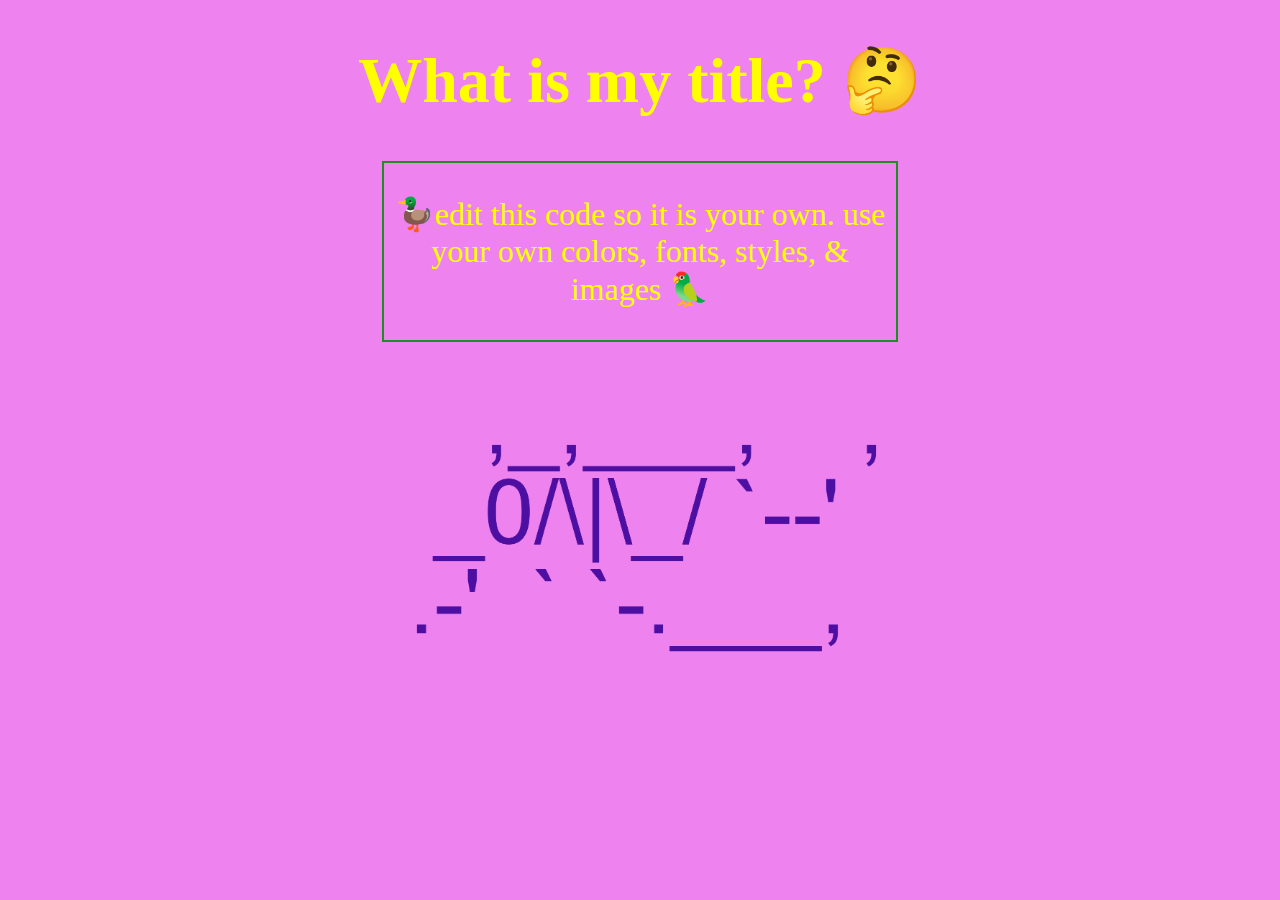
==== css-diner/index.html @ 657cce48 "added diner" ====
<!DOCTYPE html>
<html lang="en">

<head>
  <meta name="viewport" content="width=device-width, initial-scale=1">
  <link rel="stylesheet" type="text/css" href="style.css">
  <title>My Sweet Page</title>
</head>

<body>
  <h1>What is my title? 🤔</h2>
    <div class="my-fun-class">
      <p> 🦆edit this code so it is your own. use your own colors, fonts, styles, & images 🦜</p>
    </div>
    <img src="images/zap.png">


</body>

</html>
---- css-diner/style.css ----
/* This is default helpul CSS to include - dont edit this part unless... you want to */
html,
body {
  margin: 0;
  padding: 0;
}

*, *:before, *:after {
  box-sizing: inherit;
}
/* THE END of default helpful basic CSS to include. EDIT the stuff BELOW this line*/

@font-face {
  font-family: 'violet';
  src: url('./fonts/VioletSans-Regular.woff') format('woff');
  font-weight: normal;
  font-style: normal;
}

body {
  background-color: violet;
  color: yellow;
  text-align: center;
  font-size: 2em;
}

.my-fun-class {
  width: 40%;
  border: 2px solid forestgreen;
  display: block;
  margin: auto;
}

img {
  width: 40%;
  padding: 2em;
}
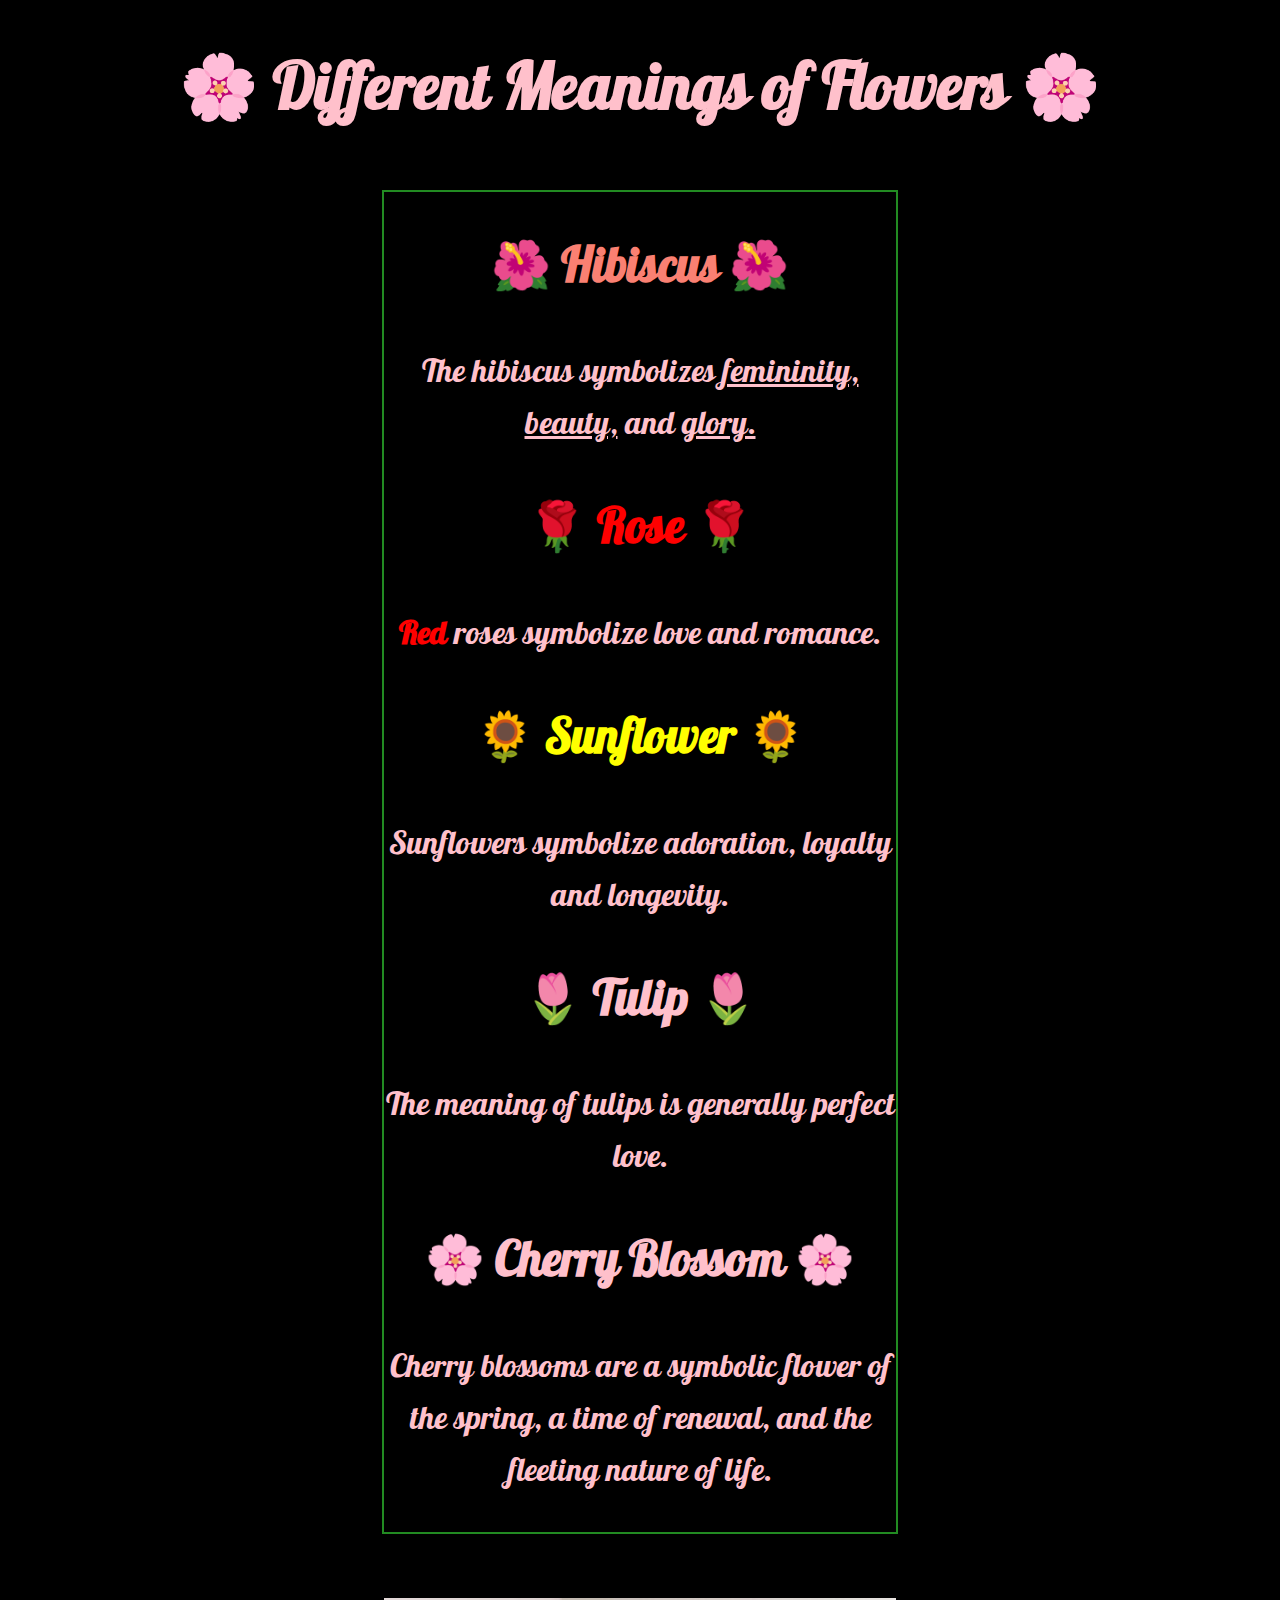
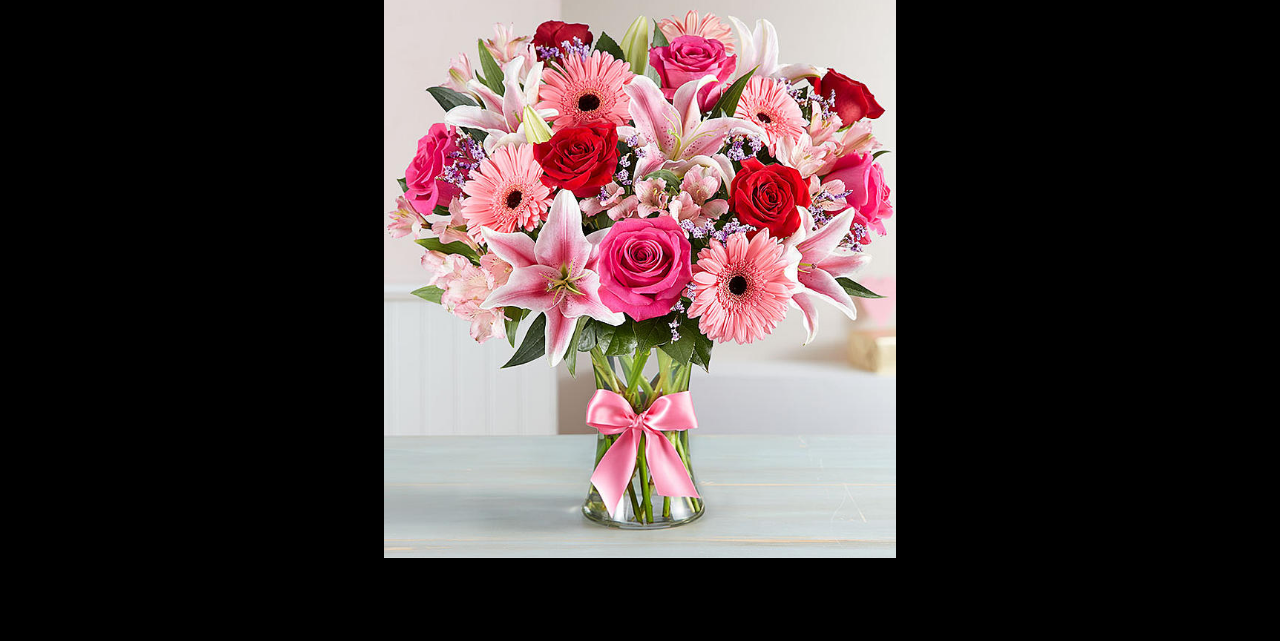
==== commit 2ed69f3a: "added lvl 3" ====
--- a/css-diner/index.html
+++ b/css-diner/index.html
@@ -4,15 +4,25 @@
 <head>
   <meta name="viewport" content="width=device-width, initial-scale=1">
   <link rel="stylesheet" type="text/css" href="style.css">
-  <title>My Sweet Page</title>
+  <title>Katrina's Flower Garden</title>
+  <link href="https://fonts.googleapis.com/css?family=Galada&display=swap" rel="stylesheet">
 </head>
 
 <body>
-  <h1>What is my title? 🤔</h2>
+  <h1>🌸 Different Meanings of Flowers 🌸</h2>
     <div class="my-fun-class">
-      <p> 🦆edit this code so it is your own. use your own colors, fonts, styles, & images 🦜</p>
+      <h2 id="hib"> 🌺 Hibiscus 🌺</h2>
+      <p> The hibiscus symbolizes <u> femininity, beauty,</u> and <u> glory. </u> </p>
+      <h2 id="rose"> 🌹 Rose 🌹 </h2>
+      <p> <b> Red </b> roses symbolize love and romance. </p>
+      <h2 id="sunflower"> 🌻 Sunflower 🌻</h2>
+      <p > Sunflowers symbolize adoration, loyalty and longevity. </p>
+      <h2> 🌷 Tulip 🌷 </h2>
+      <p> The meaning of tulips is generally perfect love. </p>
+      <h2> 🌸 Cherry Blossom 🌸</h2>
+      <p> Cherry blossoms are a symbolic flower of the spring, a time of renewal, and the fleeting nature of life.  </p>
     </div>
-    <img src="images/zap.png">
+    <img src="images/flowers.jpg">
 
 
 </body>
--- a/css-diner/style.css
+++ b/css-diner/style.css
@@ -11,18 +11,19 @@
 }
 /* THE END of default helpful basic CSS to include. EDIT the stuff BELOW this line*/
 
-@font-face {
+/* @font-face {
   font-family: 'violet';
   src: url('./fonts/VioletSans-Regular.woff') format('woff');
   font-weight: normal;
   font-style: normal;
-}
+} */
 
 body {
-  background-color: violet;
-  color: yellow;
+  background-color: black;
+  color: pink;
   text-align: center;
   font-size: 2em;
+  font-family: 'Galada', cursive;
 }
 
 .my-fun-class {
@@ -36,3 +37,19 @@
   width: 40%;
   padding: 2em;
 }
+
+/* level 3 */
+#sunflower{
+  color:yellow;
+}
+
+#rose{
+  color:red;
+}
+
+#hib{
+  color:salmon;
+}
+b{
+  color: red;
+}
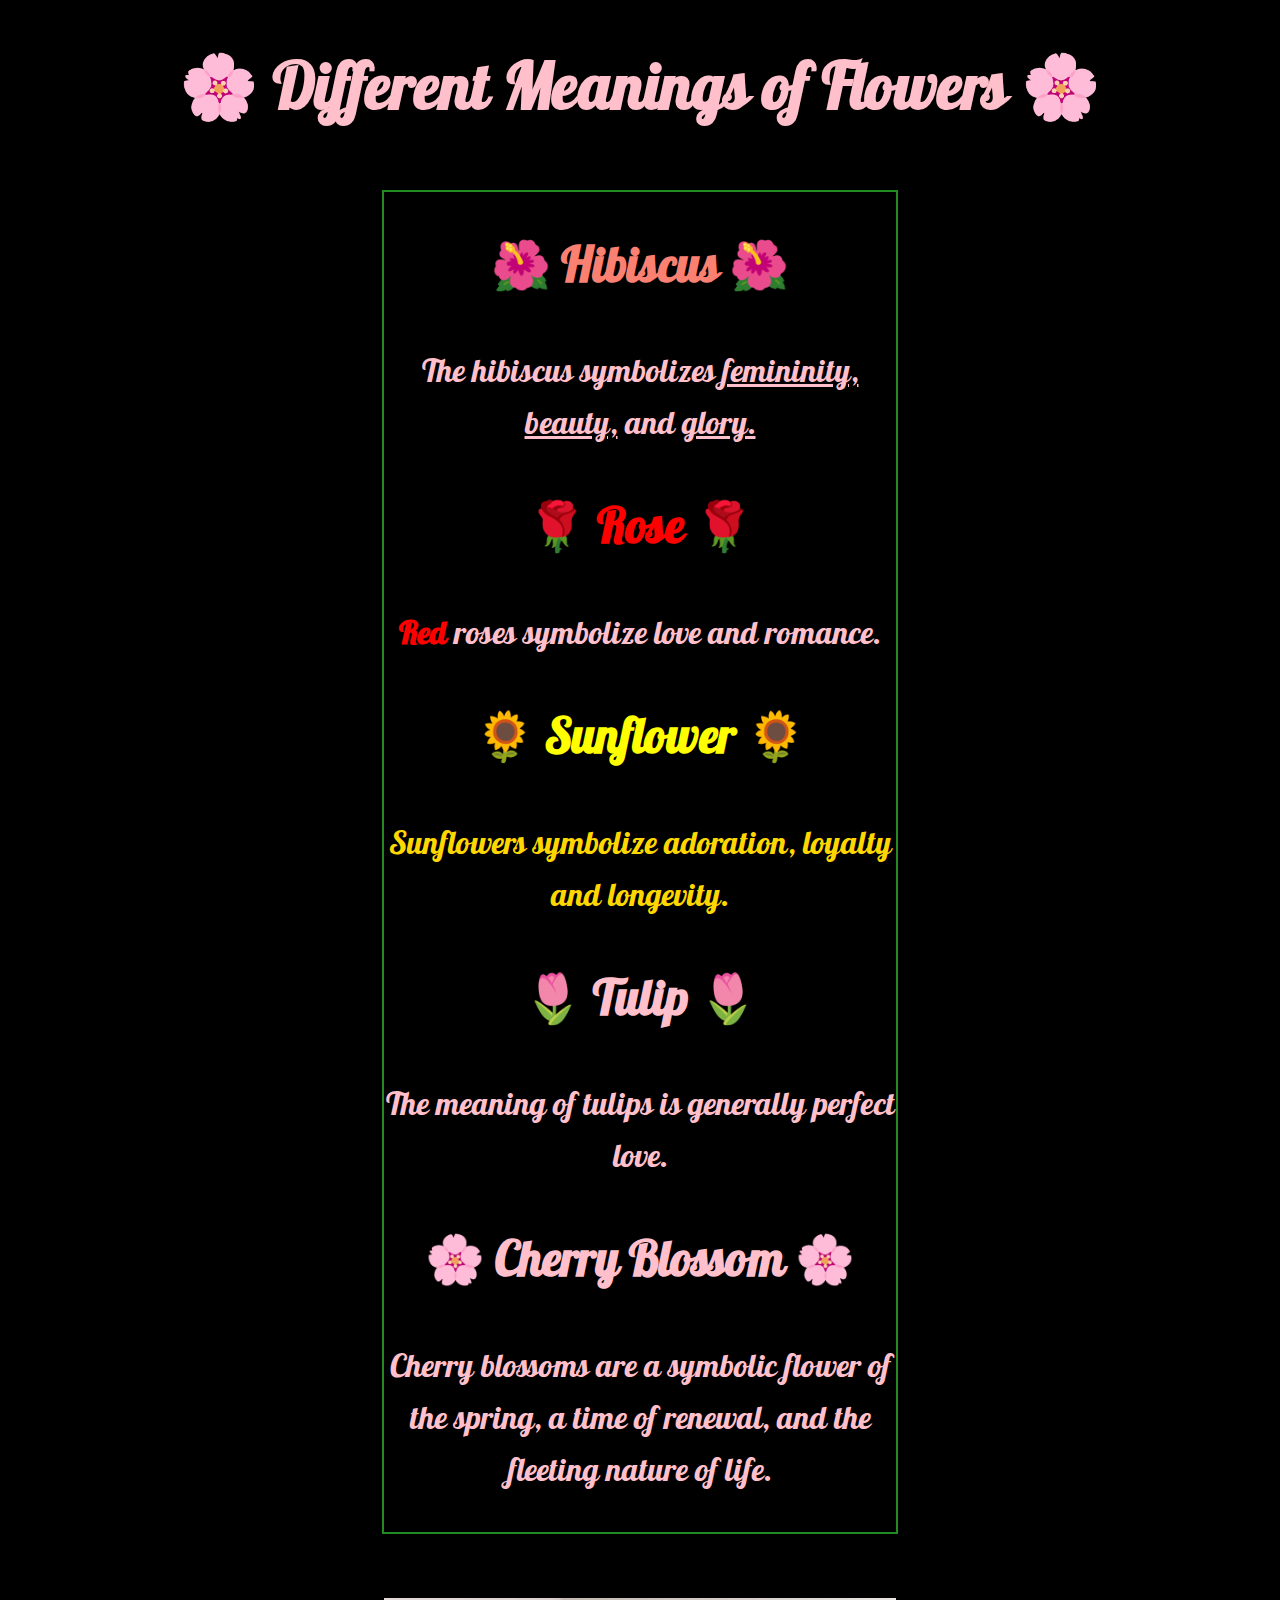
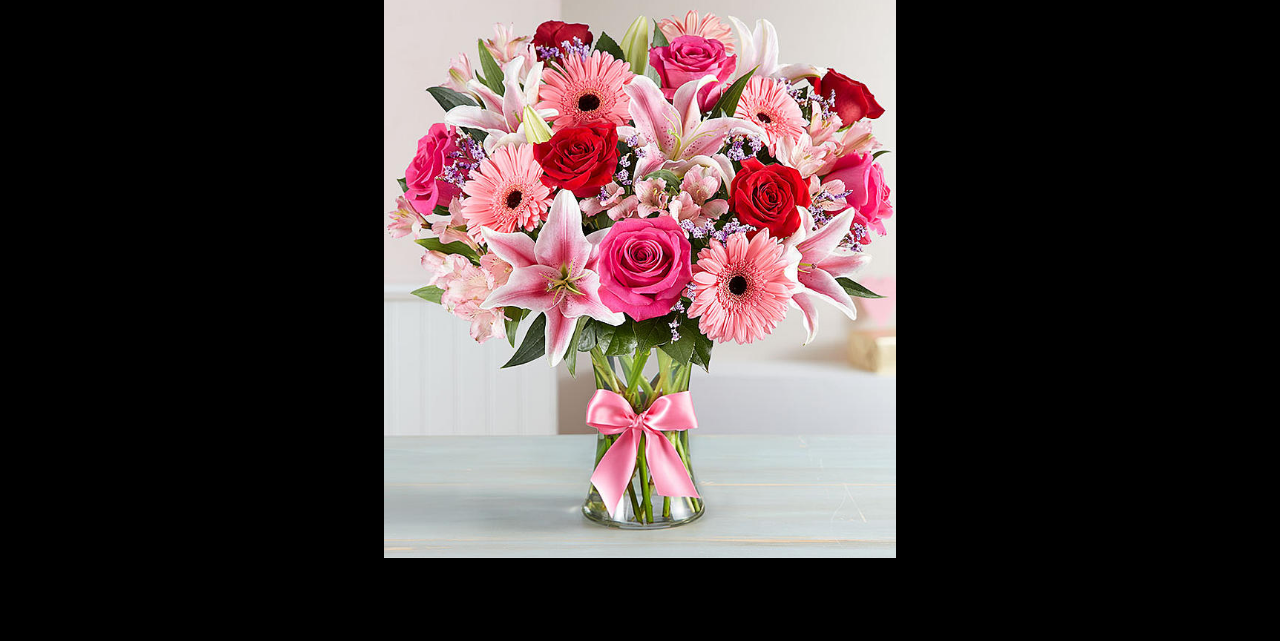
==== commit 7c19f1d7: "added lvl 11" ====
--- a/css-diner/index.html
+++ b/css-diner/index.html
@@ -10,17 +10,32 @@
 
 <body>
   <h1>🌸 Different Meanings of Flowers 🌸</h2>
-    <div class="my-fun-class">
-      <h2 id="hib"> 🌺 Hibiscus 🌺</h2>
-      <p> The hibiscus symbolizes <u> femininity, beauty,</u> and <u> glory. </u> </p>
-      <h2 id="rose"> 🌹 Rose 🌹 </h2>
-      <p> <b> Red </b> roses symbolize love and romance. </p>
-      <h2 id="sunflower"> 🌻 Sunflower 🌻</h2>
-      <p > Sunflowers symbolize adoration, loyalty and longevity. </p>
-      <h2> 🌷 Tulip 🌷 </h2>
-      <p> The meaning of tulips is generally perfect love. </p>
-      <h2> 🌸 Cherry Blossom 🌸</h2>
-      <p> Cherry blossoms are a symbolic flower of the spring, a time of renewal, and the fleeting nature of life.  </p>
+    <div class="flowers">
+
+      <div class="hibiscus">
+        <h2 id="hib"> 🌺 Hibiscus 🌺</h2>
+        <p> The hibiscus symbolizes <u> femininity, beauty,</u> and <u> glory. </u> </p>
+      </div>
+
+      <div class="rose">
+        <h2 id="rose"> 🌹 Rose 🌹 </h2>
+        <p> <b> Red </b> roses symbolize love and romance. </p>
+      </div>
+
+      <div class="sunflower">
+        <h2 id="sunflower"> 🌻 Sunflower 🌻</h2>
+        <p id="sun"> Sunflowers symbolize adoration, loyalty and longevity. </p>
+      </div>
+
+      <div>
+        <h2> 🌷 Tulip 🌷 </h2>
+        <p> The meaning of tulips is generally perfect love. </p>
+      </div>
+
+      <div>
+        <h2> 🌸 Cherry Blossom 🌸</h2>
+        <p> Cherry blossoms are a symbolic flower of the spring, a time of renewal, and the fleeting nature of life. </p>
+      </div>
     </div>
     <img src="images/flowers.jpg">
 
--- a/css-diner/style.css
+++ b/css-diner/style.css
@@ -26,7 +26,10 @@
   font-family: 'Galada', cursive;
 }
 
-.my-fun-class {
+
+/* Level 6: Class Selector is added. I changed everything within the class that is titled
+flowers. I added a border and made the display block */
+.flowers {
   width: 40%;
   border: 2px solid forestgreen;
   display: block;
@@ -38,7 +41,7 @@
   padding: 2em;
 }
 
-/* level 3 */
+/* Level 3: ID Selector is added. I used this to change the color of a specific header 2 which has the id of "sunflower" */
 #sunflower{
   color:yellow;
 }
@@ -50,6 +53,16 @@
 #hib{
   color:salmon;
 }
+
+#sun.p{
+  color:gold;
+}
 b{
   color: red;
 }
+
+/* Level 11: Combine the Universal Selector is added. I selected everything that was in the
+sunflower class and changed the color to gold. */
+div.sunflower * {
+  color:gold;
+}
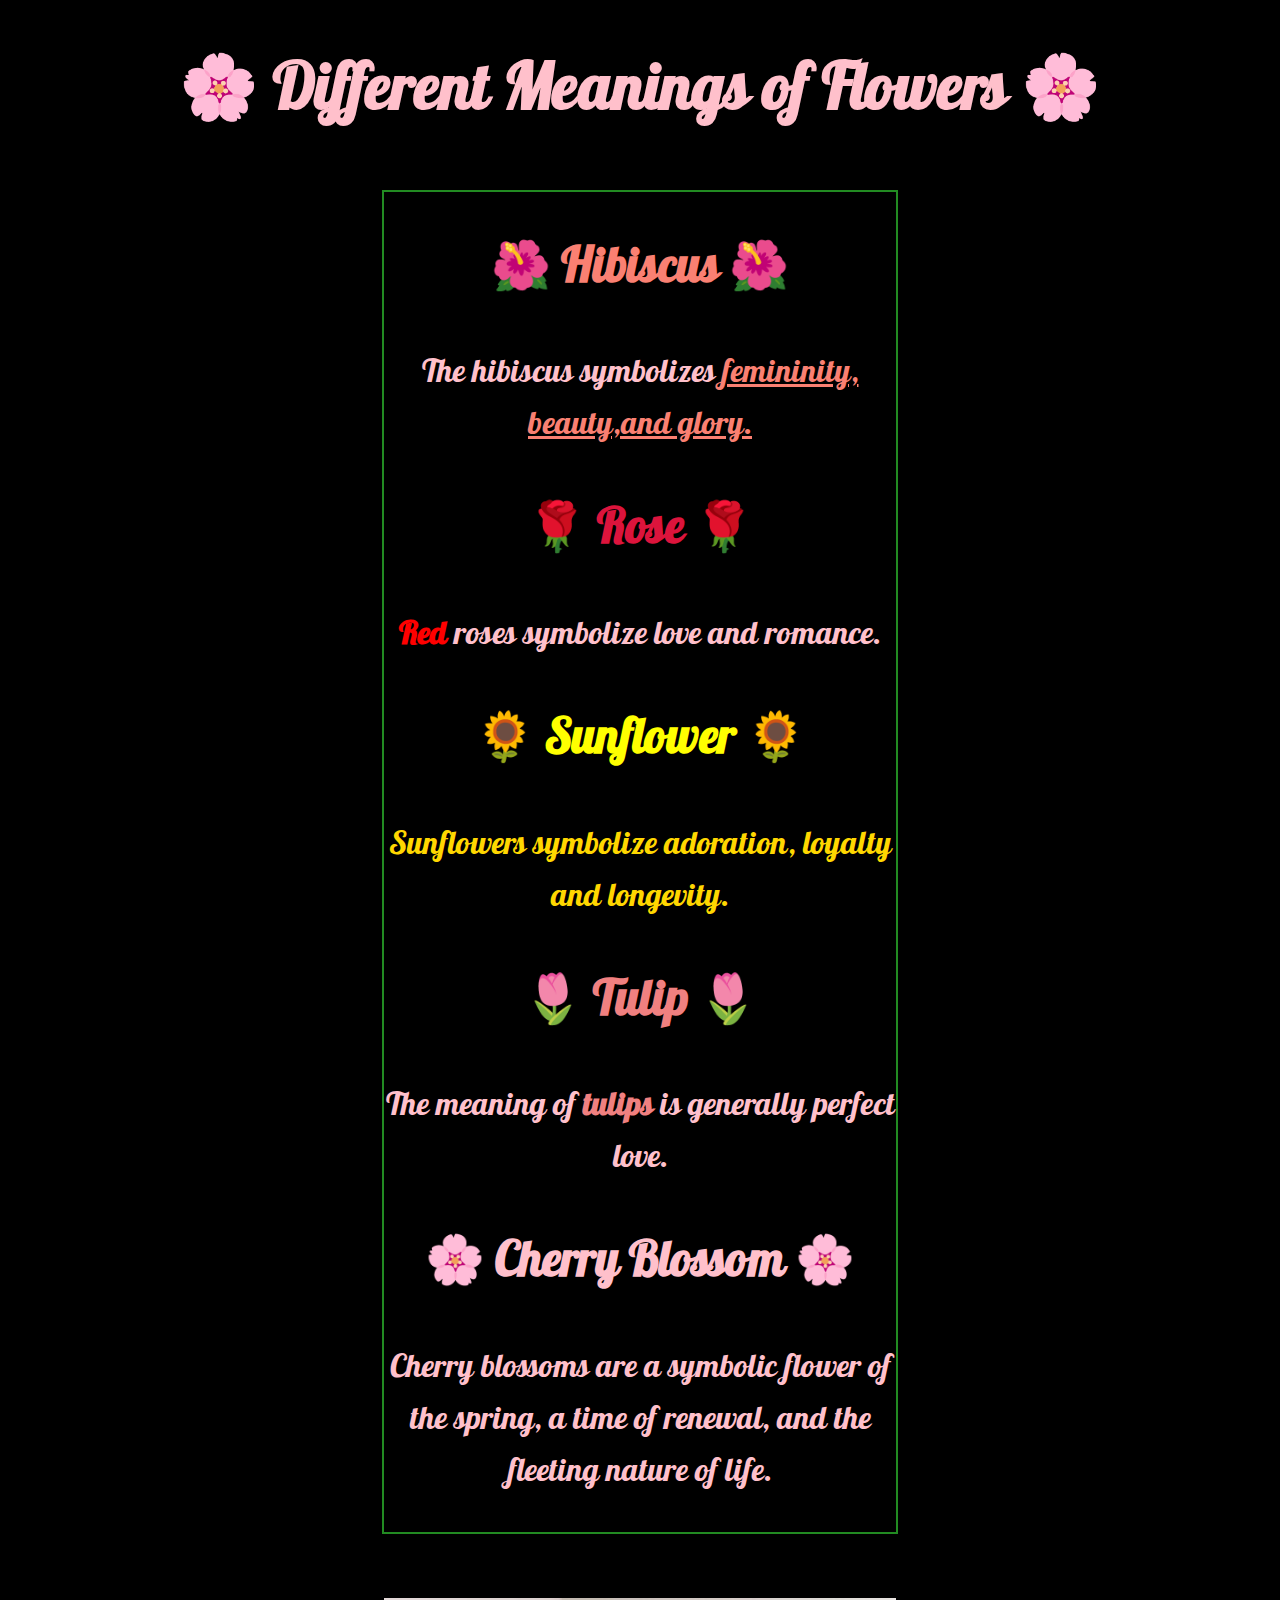
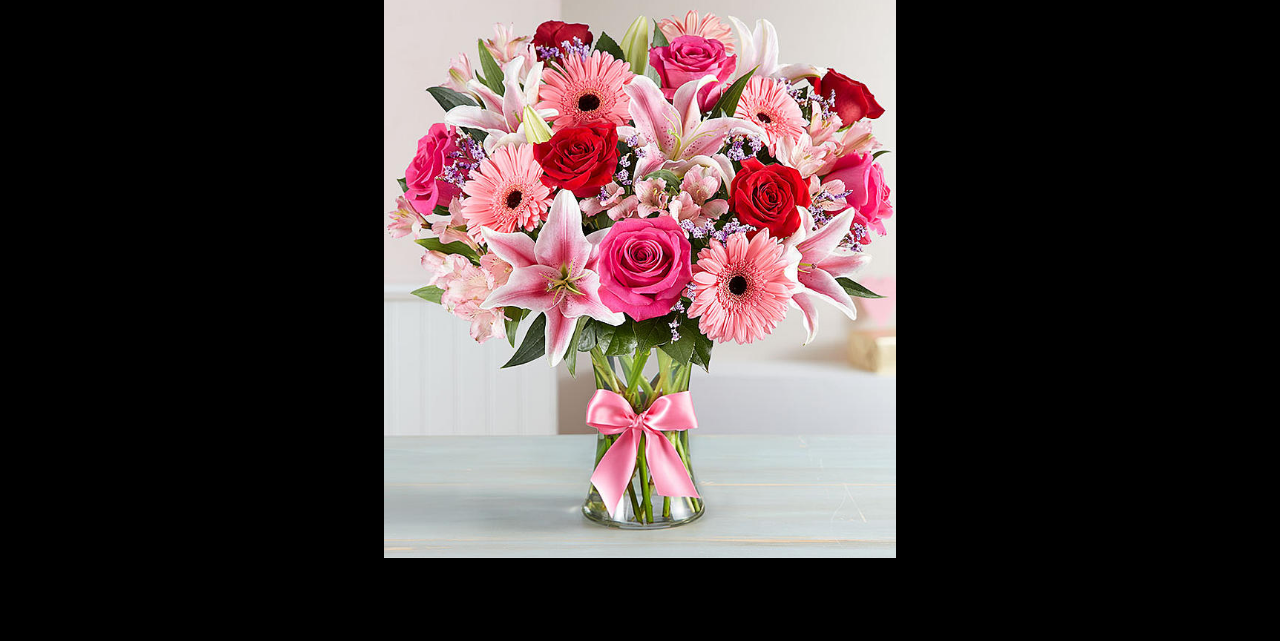
==== commit 1c0bfeeb: "added lvl 23" ====
--- a/css-diner/index.html
+++ b/css-diner/index.html
@@ -14,7 +14,9 @@
 
       <div class="hibiscus">
         <h2 id="hib"> 🌺 Hibiscus 🌺</h2>
-        <p> The hibiscus symbolizes <u> femininity, beauty,</u> and <u> glory. </u> </p>
+        <p> The hibiscus symbolizes
+          <u> femininity, beauty,and glory. </u>
+        </p>
       </div>
 
       <div class="rose">
@@ -28,8 +30,8 @@
       </div>
 
       <div>
-        <h2> 🌷 Tulip 🌷 </h2>
-        <p> The meaning of tulips is generally perfect love. </p>
+        <h2 id="tulip"> 🌷 Tulip 🌷 </h2>
+        <p> The meaning of <b id="tu">tulips</b> is generally perfect love. </p>
       </div>
 
       <div>
--- a/css-diner/style.css
+++ b/css-diner/style.css
@@ -1,5 +1,5 @@
 
-/* This is default helpul CSS to include - dont edit this part unless... you want to */
+/* I added level 3,6,11,16, and from the CSS-Diner. */
 html,
 body {
   margin: 0;
@@ -9,7 +9,7 @@
 *, *:before, *:after {
   box-sizing: inherit;
 }
-/* THE END of default helpful basic CSS to include. EDIT the stuff BELOW this line*/
+
 
 /* @font-face {
   font-family: 'violet';
@@ -47,7 +47,7 @@
 }
 
 #rose{
-  color:red;
+  color:crimson;
 }
 
 #hib{
@@ -57,12 +57,30 @@
 #sun.p{
   color:gold;
 }
-b{
-  color: red;
+
+#tulip{
+  color:lightcoral;
 }
+
+#tu{
+  color:lightcoral;
+}
+
 
 /* Level 11: Combine the Universal Selector is added. I selected everything that was in the
 sunflower class and changed the color to gold. */
 div.sunflower * {
   color:gold;
 }
+
+ /* Level 16: Only Child Pseudo-selector is added. This chose the only child which was
+ the bolded. You can tell it's a child because it's nested in the paragraph or <p> tag. I changed the color to red.*/
+p b:only-child{
+  color:red;
+}
+/* Level 23: Only of Type Selector is added. The underline tag
+ is the only one there, so that's why it is selected. I changed the color 
+ to salmon to match the title of the hibiscus.*/
+p u:only-of-type{
+  color:salmon;
+}
